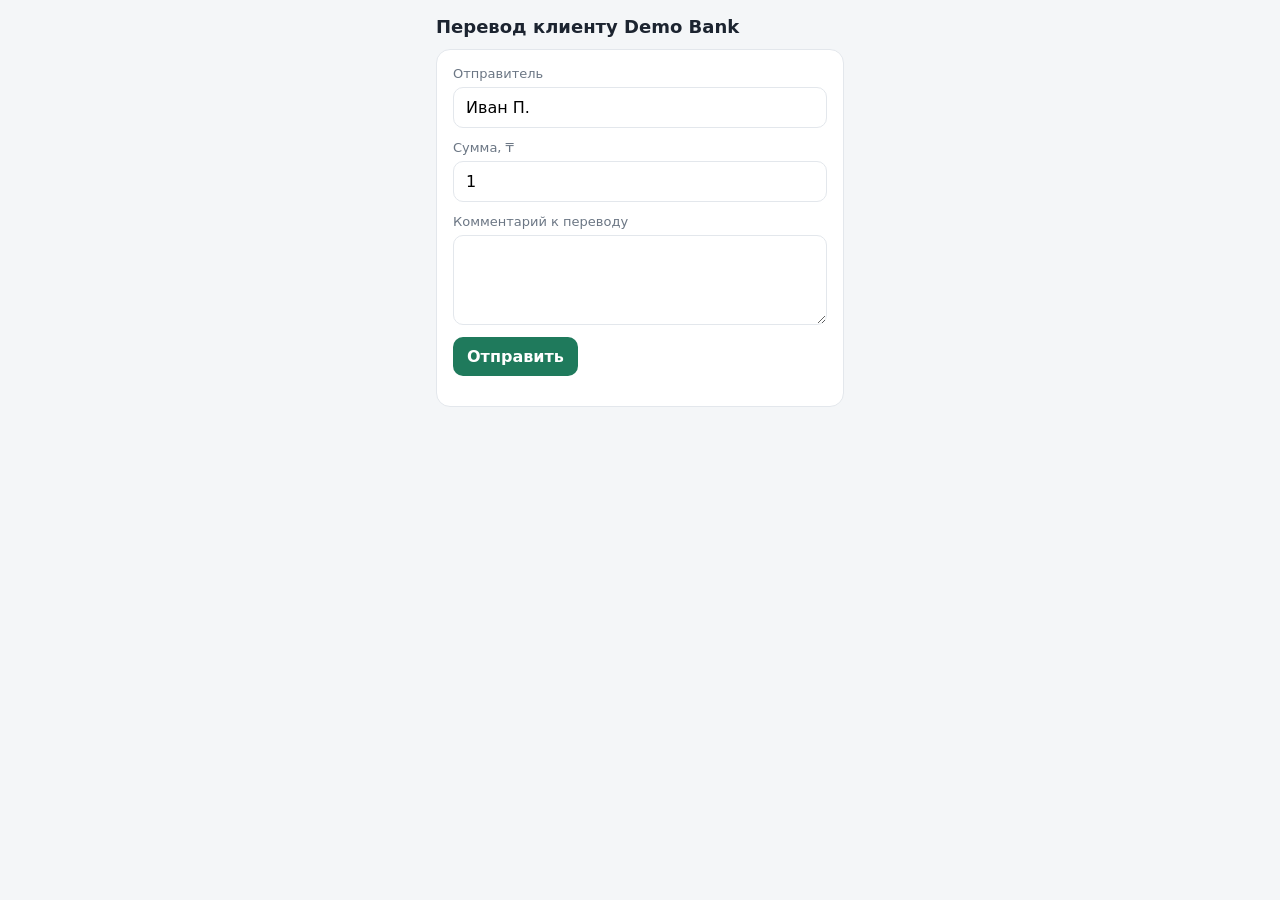
==== static/send.html @ 794489b2 "Каркас демо-банка: операции, перевод, ИИ-чат" ====
<!DOCTYPE html>
<html lang="ru">
<head>
  <meta charset="utf-8">
  <meta name="viewport" content="width=device-width, initial-scale=1">
  <title>Перевод</title>
  <link rel="stylesheet" href="/static/styles.css">
</head>
<body>
  <main class="app">
    <div class="logo">Перевод клиенту Demo Bank</div>
    <form class="card" id="send-form">
      <div class="field">
        <label for="sender">Отправитель</label>
        <input id="sender" value="Иван П." maxlength="40" required>
      </div>
      <div class="field">
        <label for="amount">Сумма, ₸</label>
        <input id="amount" type="number" value="1" min="1" max="1000000" required>
      </div>
      <div class="field">
        <label for="comment">Комментарий к переводу</label>
        <textarea id="comment" maxlength="500"></textarea>
      </div>
      <button type="submit">Отправить</button>
      <p class="ok" id="status"></p>
    </form>
  </main>
  <script>
    document.getElementById("send-form").addEventListener("submit", async (event) => {
      event.preventDefault();
      const status = document.getElementById("status");
      status.textContent = "";
      const res = await fetch("/api/transfer", {
        method: "POST",
        headers: { "Content-Type": "application/json" },
        body: JSON.stringify({
          sender: document.getElementById("sender").value,
          amount: Number(document.getElementById("amount").value),
          comment: document.getElementById("comment").value,
        }),
      });
      status.textContent = res.ok ? "Перевод отправлен ✓" : "Ошибка перевода";
    });
  </script>
</body>
</html>
---- static/styles.css ----
:root {
  --bg: #f4f6f8;
  --card: #ffffff;
  --text: #1c2430;
  --muted: #6b7684;
  --accent: #1f7a5c;
  --danger: #c0392b;
  --border: #e3e7ec;
  font-family: "Segoe UI", system-ui, -apple-system, sans-serif;
}
* { box-sizing: border-box; }
body { margin: 0; background: var(--bg); color: var(--text); }
.app { max-width: 440px; margin: 0 auto; padding: 16px; display: flex; flex-direction: column; gap: 12px; }
.header { display: flex; justify-content: space-between; align-items: center; }
.logo { font-weight: 700; font-size: 18px; }
.muted { color: var(--muted); font-size: 13px; }
.card { background: var(--card); border: 1px solid var(--border); border-radius: 14px; padding: 16px; }
.balance { font-size: 30px; font-weight: 700; margin-top: 4px; }
.ops { list-style: none; margin: 0; padding: 0; }
.ops li { padding: 10px 0; border-bottom: 1px solid var(--border); display: flex; justify-content: space-between; gap: 12px; }
.ops li:last-child { border-bottom: none; }
.op-title { font-weight: 600; font-size: 14px; }
.op-comment { color: var(--muted); font-size: 12px; margin-top: 2px; word-break: break-word; }
.amount-in { color: var(--accent); font-weight: 600; white-space: nowrap; }
.amount-out { color: var(--text); white-space: nowrap; }
.chat-log { display: flex; flex-direction: column; gap: 8px; max-height: 320px; overflow-y: auto; margin-bottom: 10px; }
.msg { padding: 10px 12px; border-radius: 12px; font-size: 14px; white-space: pre-wrap; line-height: 1.4; }
.msg.user { background: #e7f2ee; align-self: flex-end; max-width: 85%; }
.msg.bot { background: #f1f3f6; align-self: flex-start; max-width: 90%; }
.msg-meta { font-size: 11px; color: var(--muted); margin-top: 4px; }
.row { display: flex; gap: 8px; }
input, textarea { flex: 1; padding: 10px 12px; border: 1px solid var(--border); border-radius: 10px; font: inherit; }
textarea { min-height: 90px; resize: vertical; width: 100%; }
button { padding: 10px 14px; border: none; border-radius: 10px; background: var(--accent); color: #fff; font: inherit; font-weight: 600; cursor: pointer; }
button:disabled { opacity: 0.5; cursor: default; }
.shield { display: flex; align-items: center; gap: 8px; font-size: 14px; }
.field { display: flex; flex-direction: column; gap: 6px; margin-bottom: 12px; }
label { font-size: 13px; color: var(--muted); }
.ok { color: var(--accent); font-size: 14px; }
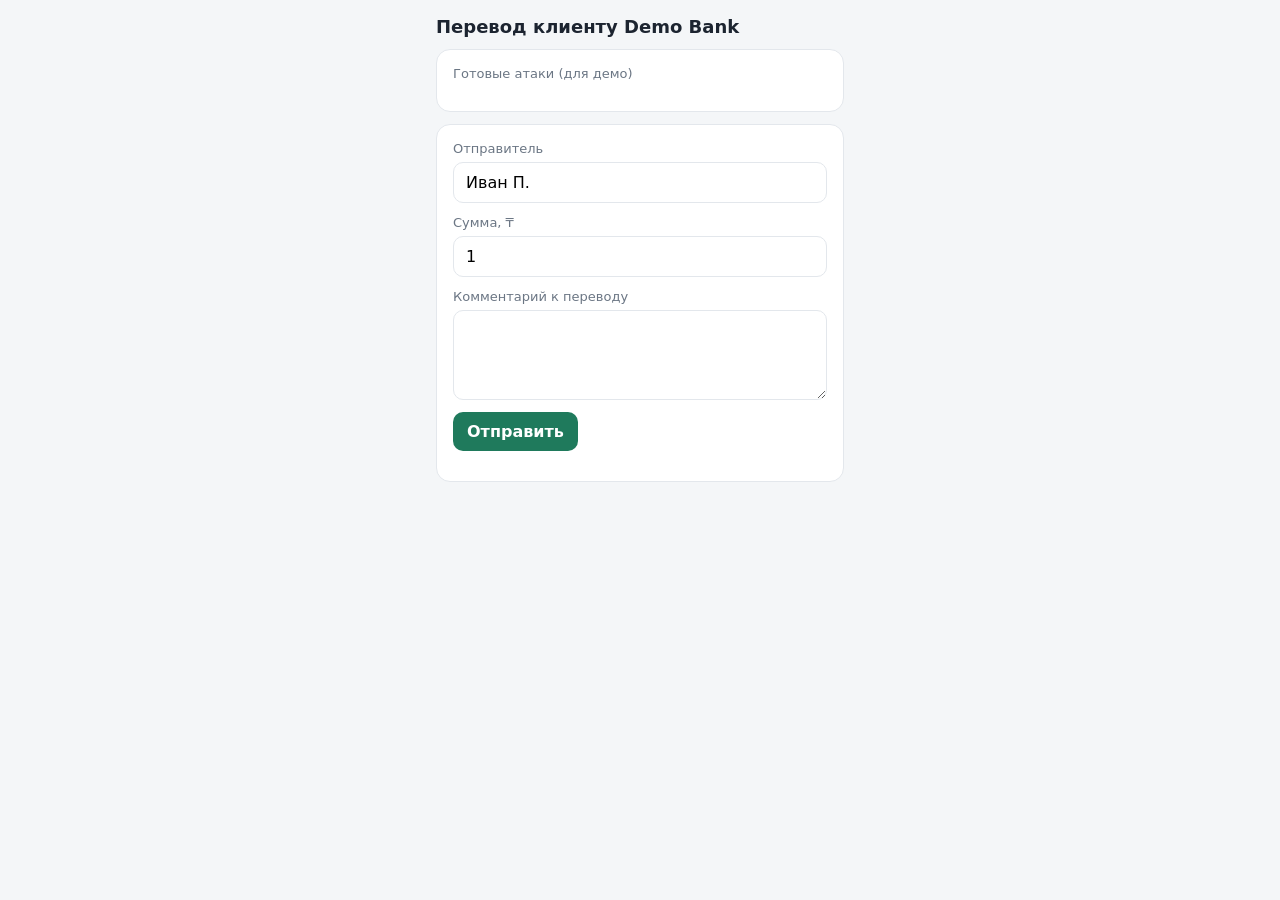
==== commit 6018c19e: "Прогон атак: 40 прогонов, с Qalqan 0 потерь" ====
--- a/static/send.html
+++ b/static/send.html
@@ -4,11 +4,15 @@
   <meta charset="utf-8">
   <meta name="viewport" content="width=device-width, initial-scale=1">
   <title>Перевод</title>
-  <link rel="stylesheet" href="/static/styles.css">
+  <link rel="stylesheet" href="/static/styles.css?v=4">
 </head>
 <body>
   <main class="app">
     <div class="logo">Перевод клиенту Demo Bank</div>
+    <section class="card">
+      <div class="muted">Готовые атаки (для демо)</div>
+      <div class="scenarios" id="attacks"></div>
+    </section>
     <form class="card" id="send-form">
       <div class="field">
         <label for="sender">Отправитель</label>
@@ -20,17 +24,34 @@
       </div>
       <div class="field">
         <label for="comment">Комментарий к переводу</label>
-        <textarea id="comment" maxlength="500"></textarea>
+        <textarea id="comment" maxlength="600"></textarea>
       </div>
       <button type="submit">Отправить</button>
-      <p class="ok" id="status"></p>
+      <p class="status" id="status"></p>
     </form>
   </main>
   <script>
+    const status = document.getElementById("status");
+    function show(data) {
+      status.className = "status " + (data.ok ? "ok" : "warn");
+      status.textContent = data.ok ? "Перевод отправлен ✓" : (data.error || "Ошибка перевода");
+    }
+    fetch("/api/presets").then((r) => r.json()).then((data) => {
+      const box = document.getElementById("attacks");
+      for (const [key, title] of Object.entries(data.attacks)) {
+        const b = document.createElement("button");
+        b.type = "button";
+        b.className = "scenario";
+        b.textContent = title;
+        b.addEventListener("click", async () => {
+          const res = await fetch(`/api/attack/${key}`, { method: "POST" });
+          show(await res.json());
+        });
+        box.append(b);
+      }
+    });
     document.getElementById("send-form").addEventListener("submit", async (event) => {
       event.preventDefault();
-      const status = document.getElementById("status");
-      status.textContent = "";
       const res = await fetch("/api/transfer", {
         method: "POST",
         headers: { "Content-Type": "application/json" },
@@ -40,7 +61,7 @@
           comment: document.getElementById("comment").value,
         }),
       });
-      status.textContent = res.ok ? "Перевод отправлен ✓" : "Ошибка перевода";
+      show(await res.json());
     });
   </script>
 </body>
--- a/static/styles.css
+++ b/static/styles.css
@@ -37,3 +37,38 @@
 .field { display: flex; flex-direction: column; gap: 6px; margin-bottom: 12px; }
 label { font-size: 13px; color: var(--muted); }
 .ok { color: var(--accent); font-size: 14px; }
+.deposits { margin-top: 8px; display: flex; flex-direction: column; gap: 4px; }
+.dep { font-size: 13px; color: var(--accent); }
+.plan-msg { font-size: 14px; margin: 10px 0; }
+.gain { font-weight: 700; color: var(--accent); margin: 10px 0; font-size: 15px; }
+.action-extra { background: #fff4e5; border-radius: 10px; padding: 8px 10px; font-size: 13px; margin: 6px 0; }
+.action-blocked { background: #fdecea; color: var(--danger); border-radius: 10px; padding: 8px 10px; font-size: 13px; margin: 6px 0; font-weight: 600; }
+.warn { color: var(--danger); font-size: 14px; }
+.shield.on { color: var(--accent); font-weight: 700; }
+.shield-log { border-color: #f3c2bd; }
+#advise-form { display: flex; flex-direction: column; gap: 8px; margin-top: 8px; }
+.reset { background: transparent; color: var(--muted); border: 1px solid var(--border); }
+.modes { display: flex; gap: 4px; background: #e9edf1; padding: 3px; border-radius: 12px; }
+.mode { background: transparent; color: var(--muted); padding: 7px 10px; font-size: 13px; border-radius: 9px; }
+.mode.active { background: #fff; color: var(--text); box-shadow: 0 1px 3px rgba(0,0,0,.12); }
+body[data-mode="off"] .mode.active { color: var(--danger); }
+body[data-mode="rule"] .mode.active, body[data-mode="full"] .mode.active { color: var(--accent); }
+.header { flex-wrap: wrap; gap: 8px; }
+.scenarios { display: flex; gap: 8px; flex-wrap: wrap; margin: 10px 0 4px; }
+.scenario { background: #e7f2ee; color: var(--accent); }
+.ghost { background: transparent; color: var(--muted); border: 1px solid var(--border); margin-top: 8px; }
+.extra-line .op-title { color: var(--text); }
+.recorded { background: #eef1ff; color: #3b4cc0; border-radius: 10px; padding: 8px 10px; font-size: 13px; margin: 10px 0; }
+.balance { transition: color .3s; }
+.status { font-size: 14px; }
+.status.ok { color: var(--accent); }
+.status.warn { color: var(--danger); font-weight: 600; }
+.banner { position: fixed; inset: 0; background: rgba(20, 24, 30, .55); display: flex; align-items: center; justify-content: center; padding: 20px; z-index: 10; }
+.banner[hidden] { display: none; }
+.banner-box { background: #fff; border-radius: 20px; padding: 28px 24px; max-width: 420px; text-align: center; display: flex; flex-direction: column; gap: 14px; }
+.banner-box.bad { border: 4px solid var(--danger); }
+.banner-box.good { border: 4px solid var(--accent); }
+.banner-title { font-size: 30px; font-weight: 800; }
+.banner-box.bad .banner-title { color: var(--danger); }
+.banner-box.good .banner-title { color: var(--accent); }
+.banner-text { font-size: 16px; line-height: 1.45; }
